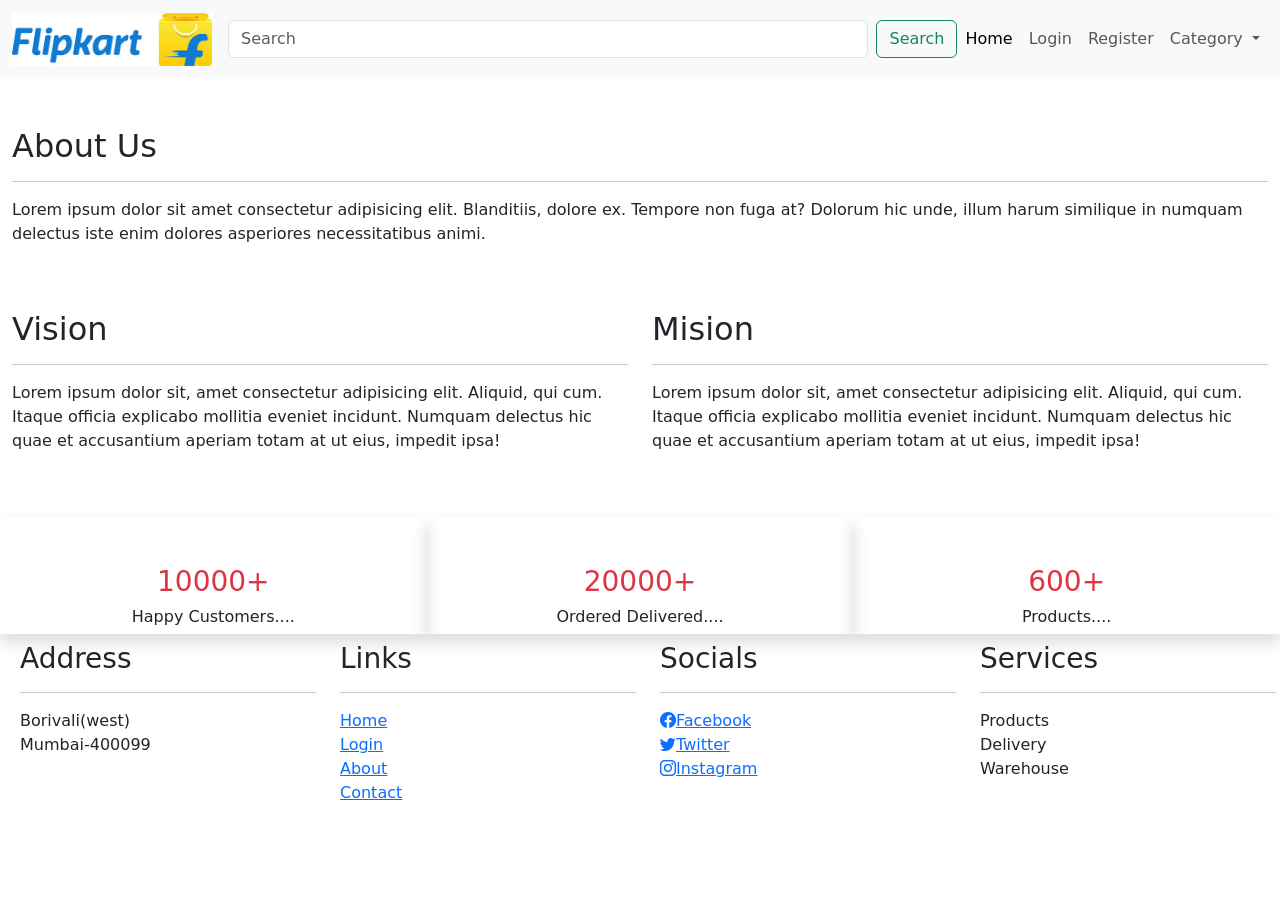
==== about.html @ 37dad35e "ecom9" ====
<!doctype html>
<html lang="en">
  <head>
    <meta charset="utf-8">
    <meta name="viewport" content="width=device-width, initial-scale=1">
    <title>Contact</title>

     <!-- Favicon -->
    <link rel="shortcut icon" href="img/fav_icon.jpg" /> 

    <link href="https://cdn.jsdelivr.net/npm/bootstrap@5.3.8/dist/css/bootstrap.min.css" rel="stylesheet" integrity="sha384-sRIl4kxILFvY47J16cr9ZwB07vP4J8+LH7qKQnuqkuIAvNWLzeN8tE5YBujZqJLB" crossorigin="anonymous">

    <link rel="stylesheet" href="https://cdn.jsdelivr.net/npm/bootstrap-icons@1.11.3/font/bootstrap-icons.css">
  </head>
  
  <body>

     <!-- navbar --> 
 <div class="container-fluid">
  <div class="row">
    <nav class="navbar navbar-expand-lg bg-body-tertiary">
  <div class="container-fluid">
    <a class="navbar-brand" href="index.html">
        <img src="img/logo.jpg" alt="logo" width="200px">
    </a>
    <form class="d-flex w-75" role="search">
        <input class="form-control me-2" type="search" placeholder="Search" aria-label="Search"/>
        <button class="btn btn-outline-success" type="submit">Search</button>
      </form>
    <button class="navbar-toggler" type="button" data-bs-toggle="collapse" data-bs-target="#navbarSupportedContent" aria-controls="navbarSupportedContent" aria-expanded="false" aria-label="Toggle navigation">
      <span class="navbar-toggler-icon"></span>
    </button>
    <div class="collapse navbar-collapse" id="navbarSupportedContent">
      <ul class="navbar-nav me-auto mb-2 mb-lg-0">
        <li class="nav-item">
          <a class="nav-link active" aria-current="page" href="index.html">Home</a>
        </li>
         <li class="nav-item">
          <a class="nav-link" href="#">Login</a>
        </li>
        <li class="nav-item">
          <a class="nav-link" href="register.html">Register</a>
        </li>
        <li class="nav-item dropdown">
          <a class="nav-link dropdown-toggle" href="#" role="button" data-bs-toggle="dropdown" aria-expanded="false">
            Category
          </a>
          <ul class="dropdown-menu">
            <li><a class="dropdown-item" href="#">Fashion</a></li>
            <li><a class="dropdown-item" href="#">Grocery</a></li>
            <li><hr class="dropdown-divider"></li>
            <li><a class="dropdown-item" href="#">Electronics</a></li>
          </ul>
        </li>
        
      </ul>
      
    </div>
  </div>
</nav>
<!-- map -->
      <div class="container">
      <div class="row">
        <div class="col-md-12 mt-5">
          <h2>About Us</h2>
          <hr />
          <p>
            Lorem ipsum dolor sit amet consectetur adipisicing elit. Blanditiis,
            dolore ex. Tempore non fuga at? Dolorum hic unde, illum harum
            similique in numquam delectus iste enim dolores asperiores
            necessitatibus animi.
          </p>
        </div>

        <div class="col-md-6 mt-5">
          <h2>Vision</h2>
          <hr />
          <p>
            Lorem ipsum dolor sit, amet consectetur adipisicing elit. Aliquid,
            qui cum. Itaque officia explicabo mollitia eveniet incidunt. Numquam
            delectus hic quae et accusantium aperiam totam at ut eius, impedit
            ipsa!
          </p>
        </div>

        <div class="col-md-6 mt-5">
          <h2>Mision</h2>
          <hr />
          <p>
            Lorem ipsum dolor sit, amet consectetur adipisicing elit. Aliquid,
            qui cum. Itaque officia explicabo mollitia eveniet incidunt. Numquam
            delectus hic quae et accusantium aperiam totam at ut eius, impedit
            ipsa!
          </p>
        </div>

        <div class="col-md-4 mt-5 shadow pt-5">
          <h3 class="text-danger text-center">10000+</h3>
          <h6 class="text-center">Happy Customers....</h6>
        </div>

        <div class="col-md-4 mt-5 shadow pt-5">
          <h3 class="text-danger text-center">20000+</h3>
          <h6 class="text-center">Ordered Delivered....</h6>
        </div>

        <div class="col-md-4 mt-5 shadow pt-5">
          <h3 class="text-danger text-center">600+</h3>
          <h6 class="text-center">Products....</h6>
        </div>
      </div>
    </div>

        </div>
    </div>
 </div>

  <!-- footer -->
  <div class="container-fluid m-2 text-white fixed-relative">
        <div class="row">
          <div class="col-3 text-dark ">
            <h3>Address</h3>
            <hr>
            <span>Borivali(west) <br>Mumbai-400099
            </span>
          </div>

          <div class="col-3 text-dark">
            <h3>Links</h3>
            <hr>
            <a href="index.html">Home</a> <br>
            <a href="login.html">Login </a> <br>
            <a href="about.html">About </a> <br>
            <a href="contact.html">Contact </a> 
          </div>
          <div class="col-3 text-dark">
            <h3>Socials</h3>
            <hr>
            <a href="https://www.facebook.com" target="_blank"><i class="bi bi-facebook"></i>Facebook</a>
            <br>
            <a href="https://www.twitter.com" target="_blank"><i class="bi bi-twitter"></i>Twitter</a>
            <br>
            <a href="https://www.instagram.com" target="_blank">
            <i class="bi bi-instagram"></i>Instagram</a>
          </div>

          <div class="col-3 text-dark">
          <h3>Services</h3>
          <hr>
          <span>Products<br>Delivery<br>Warehouse</span>
        </div>
  </div>
 </div>
    <script src="https://cdn.jsdelivr.net/npm/bootstrap@5.3.8/dist/js/bootstrap.bundle.min.js" integrity="sha384-FKyoEForCGlyvwx9Hj09JcYn3nv7wiPVlz7YYwJrWVcXK/BmnVDxM+D2scQbITxI" crossorigin="anonymous"></script>
  </body>
</html>
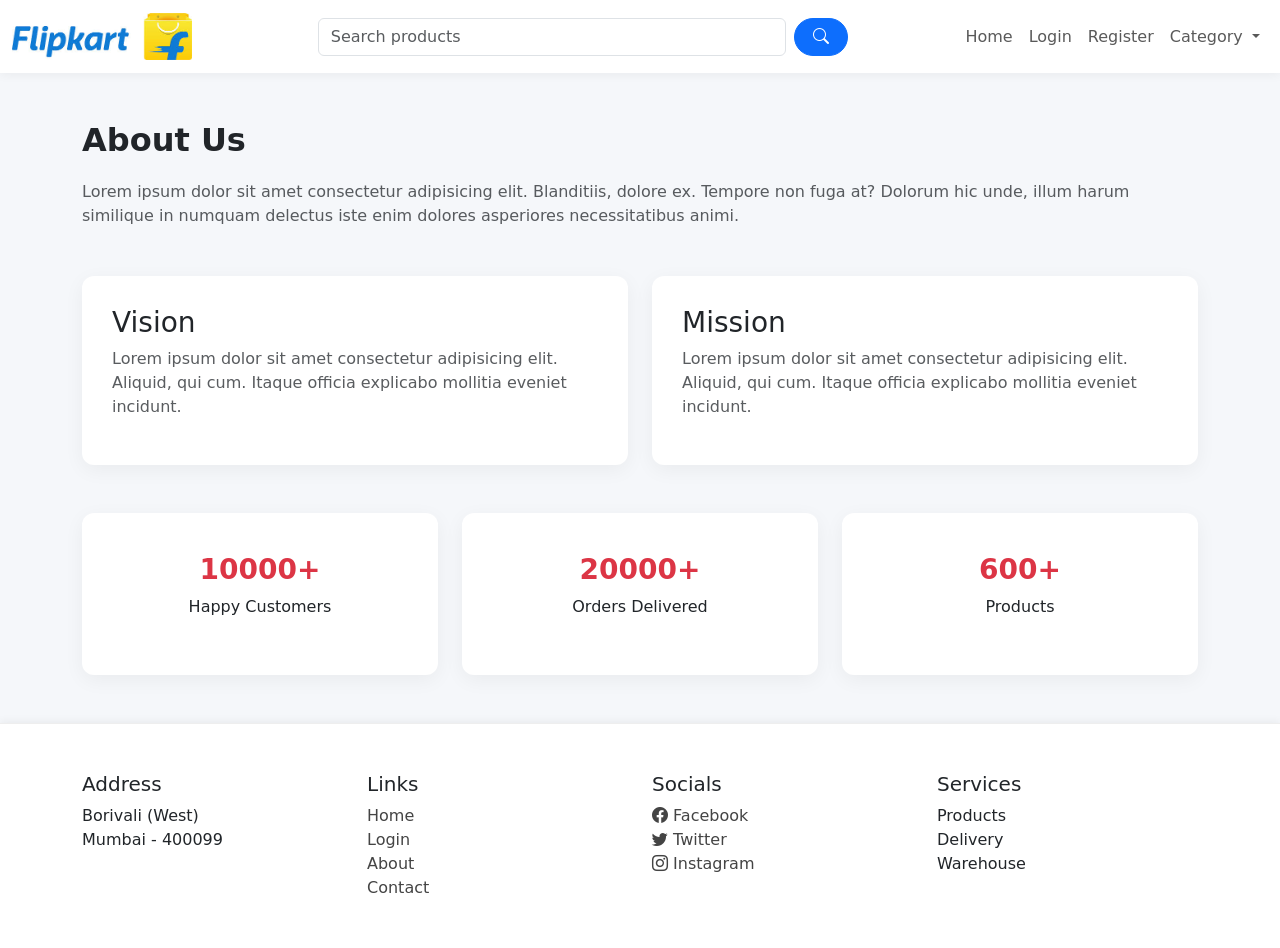
==== commit a64725e9: "final" ====
--- a/about.html
+++ b/about.html
@@ -1,156 +1,206 @@
 <!doctype html>
 <html lang="en">
   <head>
-    <meta charset="utf-8">
-    <meta name="viewport" content="width=device-width, initial-scale=1">
-    <title>Contact</title>
-
-     <!-- Favicon -->
-    <link rel="shortcut icon" href="img/fav_icon.jpg" /> 
-
-    <link href="https://cdn.jsdelivr.net/npm/bootstrap@5.3.8/dist/css/bootstrap.min.css" rel="stylesheet" integrity="sha384-sRIl4kxILFvY47J16cr9ZwB07vP4J8+LH7qKQnuqkuIAvNWLzeN8tE5YBujZqJLB" crossorigin="anonymous">
-
-    <link rel="stylesheet" href="https://cdn.jsdelivr.net/npm/bootstrap-icons@1.11.3/font/bootstrap-icons.css">
+    <meta charset="utf-8" />
+    <meta name="viewport" content="width=device-width, initial-scale=1" />
+
+    <title>About | Flikart</title>
+
+    <link rel="shortcut icon" href="img/fav_icon.jpg" />
+
+    <link
+      href="https://cdn.jsdelivr.net/npm/bootstrap@5.3.8/dist/css/bootstrap.min.css"
+      rel="stylesheet"
+    />
+
+    <link rel="stylesheet" href="style.css" />
+
+    <link
+      rel="stylesheet"
+      href="https://cdn.jsdelivr.net/npm/bootstrap-icons@1.11.3/font/bootstrap-icons.css"
+    />
   </head>
-  
+
   <body>
-
-     <!-- navbar --> 
- <div class="container-fluid">
-  <div class="row">
-    <nav class="navbar navbar-expand-lg bg-body-tertiary">
-  <div class="container-fluid">
-    <a class="navbar-brand" href="index.html">
-        <img src="img/logo.jpg" alt="logo" width="200px">
-    </a>
-    <form class="d-flex w-75" role="search">
-        <input class="form-control me-2" type="search" placeholder="Search" aria-label="Search"/>
-        <button class="btn btn-outline-success" type="submit">Search</button>
-      </form>
-    <button class="navbar-toggler" type="button" data-bs-toggle="collapse" data-bs-target="#navbarSupportedContent" aria-controls="navbarSupportedContent" aria-expanded="false" aria-label="Toggle navigation">
-      <span class="navbar-toggler-icon"></span>
-    </button>
-    <div class="collapse navbar-collapse" id="navbarSupportedContent">
-      <ul class="navbar-nav me-auto mb-2 mb-lg-0">
-        <li class="nav-item">
-          <a class="nav-link active" aria-current="page" href="index.html">Home</a>
-        </li>
-         <li class="nav-item">
-          <a class="nav-link" href="#">Login</a>
-        </li>
-        <li class="nav-item">
-          <a class="nav-link" href="register.html">Register</a>
-        </li>
-        <li class="nav-item dropdown">
-          <a class="nav-link dropdown-toggle" href="#" role="button" data-bs-toggle="dropdown" aria-expanded="false">
-            Category
-          </a>
-          <ul class="dropdown-menu">
-            <li><a class="dropdown-item" href="#">Fashion</a></li>
-            <li><a class="dropdown-item" href="#">Grocery</a></li>
-            <li><hr class="dropdown-divider"></li>
-            <li><a class="dropdown-item" href="#">Electronics</a></li>
+    <!-- NAVBAR -->
+
+    <nav class="navbar navbar-expand-lg bg-white">
+      <div class="container-fluid">
+        <a class="navbar-brand" href="index.html">
+          <img src="img/logo.jpg" width="180" />
+        </a>
+
+        <button
+          class="navbar-toggler"
+          data-bs-toggle="collapse"
+          data-bs-target="#nav"
+        >
+          <span class="navbar-toggler-icon"></span>
+        </button>
+
+        <div class="collapse navbar-collapse" id="nav">
+          <form class="d-flex mx-auto w-50">
+            <input
+              class="form-control me-2"
+              type="search"
+              placeholder="Search products"
+            />
+
+            <button class="btn btn-primary">
+              <i class="bi bi-search"></i>
+            </button>
+          </form>
+
+          <ul class="navbar-nav">
+            <li class="nav-item">
+              <a class="nav-link" href="index.html">Home</a>
+            </li>
+
+            <li class="nav-item">
+              <a class="nav-link" href="login.html">Login</a>
+            </li>
+
+            <li class="nav-item">
+              <a class="nav-link" href="register.html">Register</a>
+            </li>
+
+            <li class="nav-item dropdown">
+              <a class="nav-link dropdown-toggle" data-bs-toggle="dropdown">
+                Category
+              </a>
+
+              <ul class="dropdown-menu">
+                <li><a class="dropdown-item" href="#">Fashion</a></li>
+                <li><a class="dropdown-item" href="#">Grocery</a></li>
+
+                <li><hr class="dropdown-divider" /></li>
+
+                <li><a class="dropdown-item" href="#">Electronics</a></li>
+              </ul>
+            </li>
           </ul>
-        </li>
-        
-      </ul>
-      
+        </div>
+      </div>
+    </nav>
+
+    <!-- ABOUT SECTION -->
+
+    <div class="container mt-5">
+      <h2 class="section-title">About Us</h2>
+
+      <p class="text-muted">
+        Lorem ipsum dolor sit amet consectetur adipisicing elit. Blanditiis,
+        dolore ex. Tempore non fuga at? Dolorum hic unde, illum harum similique
+        in numquam delectus iste enim dolores asperiores necessitatibus animi.
+      </p>
     </div>
-  </div>
-</nav>
-<!-- map -->
+
+    <!-- VISION + MISSION -->
+
+    <div class="container mt-5">
+      <div class="row g-4">
+        <div class="col-md-6">
+          <div class="info-card">
+            <h3>Vision</h3>
+
+            <p class="text-muted">
+              Lorem ipsum dolor sit amet consectetur adipisicing elit. Aliquid,
+              qui cum. Itaque officia explicabo mollitia eveniet incidunt.
+            </p>
+          </div>
+        </div>
+
+        <div class="col-md-6">
+          <div class="info-card">
+            <h3>Mission</h3>
+
+            <p class="text-muted">
+              Lorem ipsum dolor sit amet consectetur adipisicing elit. Aliquid,
+              qui cum. Itaque officia explicabo mollitia eveniet incidunt.
+            </p>
+          </div>
+        </div>
+      </div>
+    </div>
+
+    <!-- STATS -->
+
+    <div class="container mt-5">
+      <div class="row g-4">
+        <div class="col-md-4">
+          <div class="stat-box">
+            <h3 class="text-danger">10000+</h3>
+
+            <p>Happy Customers</p>
+          </div>
+        </div>
+
+        <div class="col-md-4">
+          <div class="stat-box">
+            <h3 class="text-danger">20000+</h3>
+
+            <p>Orders Delivered</p>
+          </div>
+        </div>
+
+        <div class="col-md-4">
+          <div class="stat-box">
+            <h3 class="text-danger">600+</h3>
+
+            <p>Products</p>
+          </div>
+        </div>
+      </div>
+    </div>
+
+    <!-- FOOTER -->
+
+    <footer class="mt-5 py-5">
       <div class="container">
-      <div class="row">
-        <div class="col-md-12 mt-5">
-          <h2>About Us</h2>
-          <hr />
-          <p>
-            Lorem ipsum dolor sit amet consectetur adipisicing elit. Blanditiis,
-            dolore ex. Tempore non fuga at? Dolorum hic unde, illum harum
-            similique in numquam delectus iste enim dolores asperiores
-            necessitatibus animi.
-          </p>
-        </div>
-
-        <div class="col-md-6 mt-5">
-          <h2>Vision</h2>
-          <hr />
-          <p>
-            Lorem ipsum dolor sit, amet consectetur adipisicing elit. Aliquid,
-            qui cum. Itaque officia explicabo mollitia eveniet incidunt. Numquam
-            delectus hic quae et accusantium aperiam totam at ut eius, impedit
-            ipsa!
-          </p>
-        </div>
-
-        <div class="col-md-6 mt-5">
-          <h2>Mision</h2>
-          <hr />
-          <p>
-            Lorem ipsum dolor sit, amet consectetur adipisicing elit. Aliquid,
-            qui cum. Itaque officia explicabo mollitia eveniet incidunt. Numquam
-            delectus hic quae et accusantium aperiam totam at ut eius, impedit
-            ipsa!
-          </p>
-        </div>
-
-        <div class="col-md-4 mt-5 shadow pt-5">
-          <h3 class="text-danger text-center">10000+</h3>
-          <h6 class="text-center">Happy Customers....</h6>
-        </div>
-
-        <div class="col-md-4 mt-5 shadow pt-5">
-          <h3 class="text-danger text-center">20000+</h3>
-          <h6 class="text-center">Ordered Delivered....</h6>
-        </div>
-
-        <div class="col-md-4 mt-5 shadow pt-5">
-          <h3 class="text-danger text-center">600+</h3>
-          <h6 class="text-center">Products....</h6>
-        </div>
-      </div>
-    </div>
-
-        </div>
-    </div>
- </div>
-
-  <!-- footer -->
-  <div class="container-fluid m-2 text-white fixed-relative">
         <div class="row">
-          <div class="col-3 text-dark ">
-            <h3>Address</h3>
-            <hr>
-            <span>Borivali(west) <br>Mumbai-400099
-            </span>
-          </div>
-
-          <div class="col-3 text-dark">
-            <h3>Links</h3>
-            <hr>
-            <a href="index.html">Home</a> <br>
-            <a href="login.html">Login </a> <br>
-            <a href="about.html">About </a> <br>
-            <a href="contact.html">Contact </a> 
-          </div>
-          <div class="col-3 text-dark">
-            <h3>Socials</h3>
-            <hr>
-            <a href="https://www.facebook.com" target="_blank"><i class="bi bi-facebook"></i>Facebook</a>
-            <br>
-            <a href="https://www.twitter.com" target="_blank"><i class="bi bi-twitter"></i>Twitter</a>
-            <br>
-            <a href="https://www.instagram.com" target="_blank">
-            <i class="bi bi-instagram"></i>Instagram</a>
-          </div>
-
-          <div class="col-3 text-dark">
-          <h3>Services</h3>
-          <hr>
-          <span>Products<br>Delivery<br>Warehouse</span>
-        </div>
-  </div>
- </div>
-    <script src="https://cdn.jsdelivr.net/npm/bootstrap@5.3.8/dist/js/bootstrap.bundle.min.js" integrity="sha384-FKyoEForCGlyvwx9Hj09JcYn3nv7wiPVlz7YYwJrWVcXK/BmnVDxM+D2scQbITxI" crossorigin="anonymous"></script>
+          <div class="col-md-3">
+            <h5>Address</h5>
+
+            Borivali (West)<br />
+            Mumbai - 400099
+          </div>
+
+          <div class="col-md-3">
+            <h5>Links</h5>
+
+            <a href="index.html">Home</a><br />
+            <a href="login.html">Login</a><br />
+            <a href="about.html">About</a><br />
+            <a href="contact.html">Contact</a>
+          </div>
+
+          <div class="col-md-3">
+            <h5>Socials</h5>
+
+            <a href="https://facebook.com" target="_blank">
+              <i class="bi bi-facebook"></i> Facebook </a
+            ><br />
+
+            <a href="https://twitter.com" target="_blank">
+              <i class="bi bi-twitter"></i> Twitter </a
+            ><br />
+
+            <a href="https://instagram.com" target="_blank">
+              <i class="bi bi-instagram"></i> Instagram
+            </a>
+          </div>
+
+          <div class="col-md-3">
+            <h5>Services</h5>
+
+            Products<br />
+            Delivery<br />
+            Warehouse
+          </div>
+        </div>
+      </div>
+    </footer>
+
+    <script src="https://cdn.jsdelivr.net/npm/bootstrap@5.3.8/dist/js/bootstrap.bundle.min.js"></script>
   </body>
-</html>+</html>
--- a/style.css
+++ b/style.css
@@ -0,0 +1,197 @@
+/* =========================
+GLOBAL
+========================= */
+
+body{
+background:#f5f7fa;
+font-family:system-ui;
+}
+
+
+/* =========================
+NAVBAR
+========================= */
+
+.navbar{
+box-shadow:0 2px 10px rgba(0,0,0,0.05);
+}
+
+.search-box{
+width:45%;
+}
+
+
+/* =========================
+CAROUSEL
+========================= */
+
+.carousel-item img{
+height:420px;
+object-fit:cover;
+border-radius:6px;
+}
+
+
+/* =========================
+PRODUCT CARDS
+========================= */
+
+.card{
+border:none;
+border-radius:12px;
+transition:all .3s ease;
+box-shadow:0 3px 12px rgba(0,0,0,0.06);
+}
+
+.card:hover{
+transform:translateY(-6px);
+box-shadow:0 10px 25px rgba(0,0,0,0.15);
+}
+
+.card-img-top{
+height:180px;
+object-fit:contain;
+background:#fff;
+padding:10px;
+}
+
+
+/* =========================
+BUTTONS
+========================= */
+
+.btn-primary{
+border-radius:30px;
+padding:6px 18px;
+}
+
+
+/* =========================
+OFFERS
+========================= */
+
+.offer img{
+border-radius:12px;
+transition:.3s;
+}
+
+.offer img:hover{
+transform:scale(1.03);
+}
+
+
+/* =========================
+ABOUT PAGE CARDS
+========================= */
+
+.section-title{
+font-weight:600;
+margin-bottom:20px;
+}
+
+.info-card{
+background:#fff;
+border-radius:12px;
+padding:30px;
+box-shadow:0 5px 20px rgba(0,0,0,0.05);
+transition:.3s;
+}
+
+.info-card:hover{
+transform:translateY(-5px);
+box-shadow:0 10px 25px rgba(0,0,0,0.1);
+}
+
+
+/* =========================
+STATS BOXES
+========================= */
+
+.stat-box{
+background:#fff;
+border-radius:12px;
+padding:40px 20px;
+box-shadow:0 5px 20px rgba(0,0,0,0.05);
+transition:.3s;
+text-align:center;
+}
+
+.stat-box:hover{
+transform:translateY(-5px);
+}
+
+.stat-box h3{
+font-weight:700;
+}
+
+
+/* =========================
+CONTACT PAGE
+========================= */
+
+.map-section iframe{
+width:100%;
+height:400px;
+border:0;
+}
+
+.contact-section{
+padding:60px 0;
+}
+
+.contact-card{
+background:#fff;
+padding:35px;
+border-radius:12px;
+box-shadow:0 5px 20px rgba(0,0,0,0.05);
+transition:.3s;
+}
+
+.contact-card:hover{
+transform:translateY(-5px);
+box-shadow:0 10px 30px rgba(0,0,0,0.1);
+}
+
+/* =========================
+LOGIN PAGE
+========================= */
+
+.login-section{
+padding:80px 0;
+}
+
+.login-card{
+background:#fff;
+padding:40px;
+border-radius:12px;
+box-shadow:0 5px 20px rgba(0,0,0,0.05);
+transition:.3s;
+}
+
+.login-card:hover{
+transform:translateY(-5px);
+box-shadow:0 10px 30px rgba(0,0,0,0.1);
+}
+
+
+/* =========================
+FOOTER
+========================= */
+
+footer{
+background:#ffffff;
+box-shadow:0 -2px 8px rgba(0,0,0,0.05);
+border-top:1px solid #eee;
+margin-top:60px;
+padding:40px 0;
+}
+
+footer a{
+text-decoration:none;
+color:#444;
+transition:.2s;
+}
+
+footer a:hover{
+color:#0d6efd;
+}
